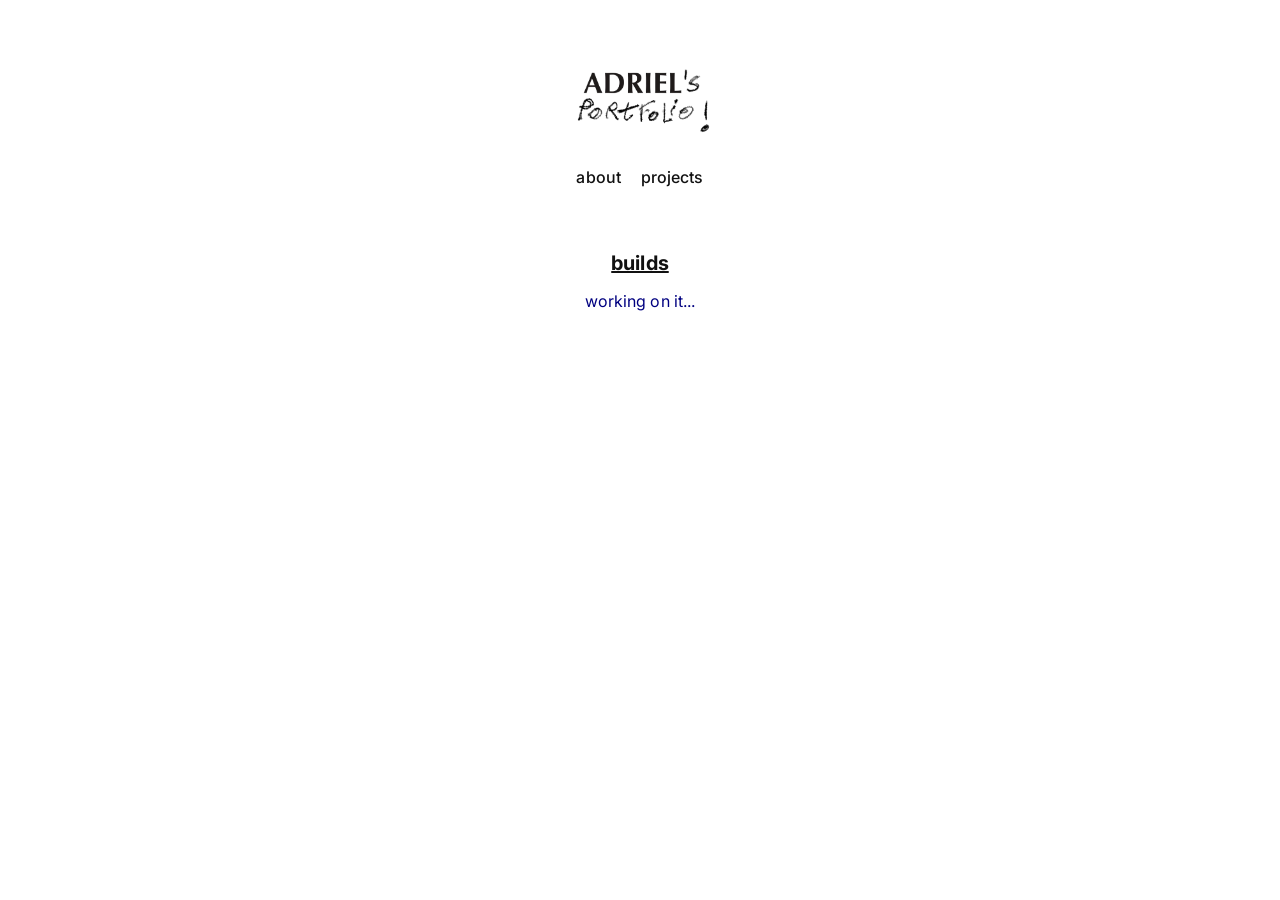
==== projects.html @ 5a6264ba "update" ====
<!DOCTYPE html>
<html lang="en">
<head>
  <meta charset="UTF-8" />
  <meta name="viewport" content="width=device-width, initial-scale=1.0" />
  <title>Projects – Adriel Hakiem</title>
  <link rel="preconnect" href="https://fonts.googleapis.com">
  <link rel="preconnect" href="https://fonts.gstatic.com" crossorigin>
  <link href="https://fonts.googleapis.com/css2?family=Inter:wght@300;400;500;600&display=swap" rel="stylesheet">
  <style>
    * {
      box-sizing: border-box;
      margin: 0;
      padding: 0;
    }
    body {
      font-family: 'Inter', system-ui, -apple-system, 'Segoe UI', Roboto, 'Helvetica Neue', Arial, sans-serif;
      -webkit-font-smoothing: antialiased;
      -moz-osx-font-smoothing: grayscale;
      background-color: #ffffff;
      color: #111111;
      display: flex;
      flex-direction: column;
      align-items: center;
      justify-content: flex-start;
      min-height: 100vh;
      padding-top: 3.5rem;
      text-align: center;
      text-transform: lowercase;
      letter-spacing: 0.005em;
    }
    .logo {
      max-width: 180px;
      height: auto;
      margin-bottom: 1.25rem;
    }
    nav {
      display: flex;
      gap: 1.25rem;
      margin-bottom: 2rem;
    }
    nav a {
      text-decoration: none;
      color: #111111;
      font-weight: 500;
      transition: opacity 0.2s ease;
    }
    nav a:hover {
      opacity: 0.7;
      text-decoration: none;
    }
    .section-title {
      font-size: 1.25rem;
      font-weight: bold;
      text-decoration: underline;
      margin: 2rem 0 1rem;
    }
    .entry {
      font-size: 1rem;
      margin-bottom: 2rem;
      color: #000080; /* navy */
    }

    @media (max-width: 768px) {
      body {
        padding-top: 3rem;
      }
      .logo {
        max-width: 138px;
        margin-bottom: 1rem;
      }
      nav {
        gap: 1rem;
        margin-bottom: 1.5rem;
      }
      .section-title {
        font-size: 1.1rem;
        margin: 1.5rem 0 1rem;
      }
      .entry {
        font-size: 0.95rem;
        margin-bottom: 1.5rem;
      }
    }
  </style>
</head>
<body>
  <img src="images/logo_transparent-2.png" alt="Adriel Hakiem Logo" class="logo">

  <nav>
    <a href="index.html">about</a>
    <a href="projects.html">projects</a>
  </nav>

  <div class="section-title">builds</div>
  <div class="entry">working on it...</div>
  <!-- writings section 
  <div class="section-title">writings</div>
  <div class="entry">working on it...</div>
  -->
</body>
</html>
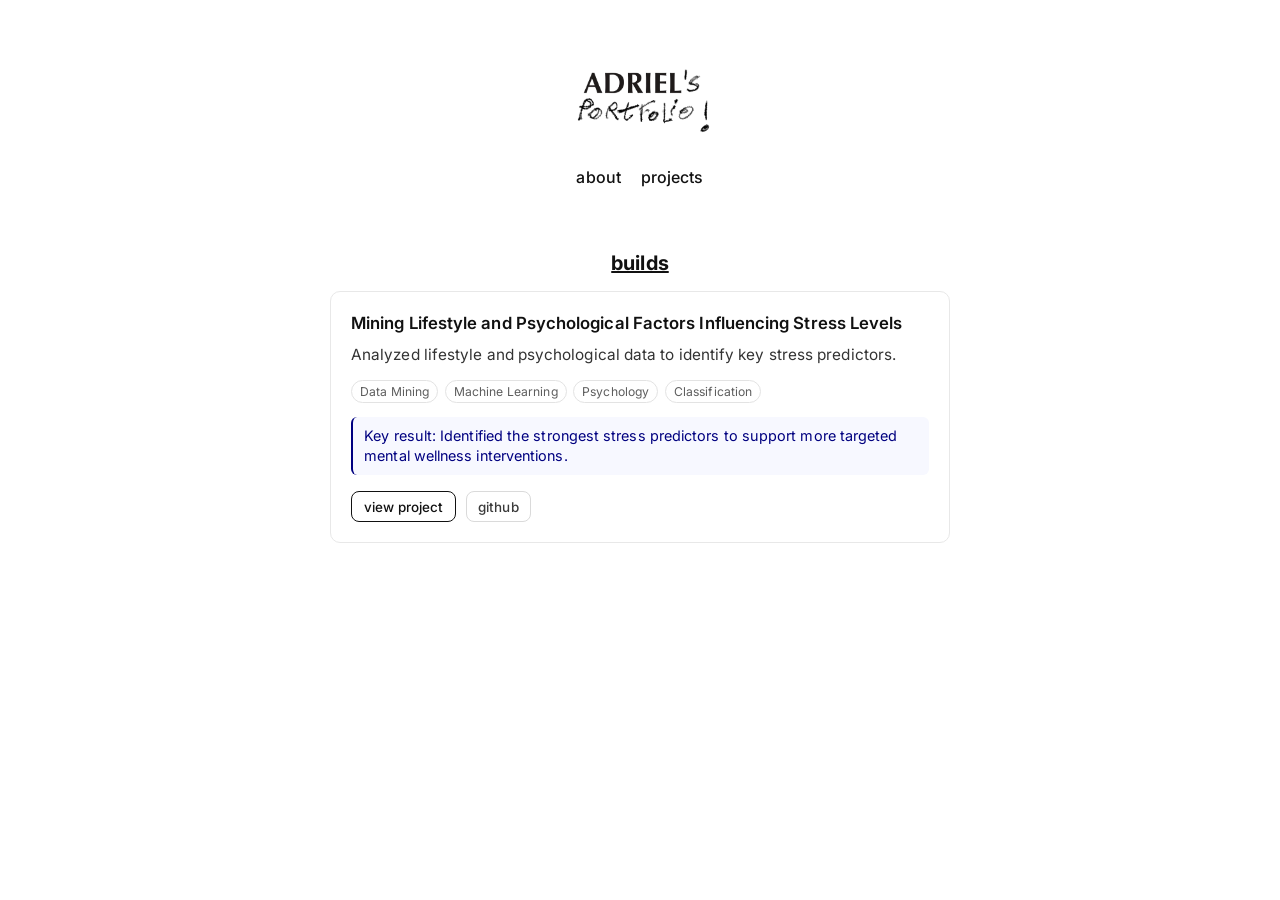
==== commit 723f49d8: "add first project display" ====
--- a/projects.html
+++ b/projects.html
@@ -60,6 +60,97 @@
       margin-bottom: 2rem;
       color: #000080; /* navy */
     }
+    .projects-wrap {
+      width: 100%;
+      max-width: 720px;
+      padding: 0 24px;
+      display: flex;
+      justify-content: center;
+    }
+    .project-card {
+      width: 100%;
+      max-width: 620px;
+      border: 1px solid #e8e8e8;
+      border-radius: 10px;
+      padding: 1.25rem;
+      text-align: left;
+      background: #ffffff;
+      color: #111111;
+    }
+    .project-title {
+      display: inline-block;
+      font-size: 1.05rem;
+      font-weight: 600;
+      text-decoration: none;
+      color: #111111;
+      text-transform: none;
+      margin-bottom: 0.55rem;
+      line-height: 1.35;
+      transition: opacity 0.2s ease;
+    }
+    .project-title:hover {
+      opacity: 0.75;
+    }
+    .project-desc {
+      font-size: 0.96rem;
+      color: #333333;
+      margin-bottom: 0.85rem;
+      text-transform: none;
+      line-height: 1.45;
+    }
+    .project-tags {
+      display: flex;
+      flex-wrap: wrap;
+      gap: 0.4rem;
+      margin-bottom: 0.9rem;
+    }
+    .project-tag {
+      font-size: 0.76rem;
+      color: #5e5e5e;
+      border: 1px solid #e3e3e3;
+      border-radius: 999px;
+      padding: 0.18rem 0.5rem;
+      text-transform: none;
+      letter-spacing: 0.01em;
+    }
+    .project-impact {
+      font-size: 0.9rem;
+      color: #000080;
+      background: #f7f8ff;
+      border-left: 2px solid #000080;
+      border-radius: 6px;
+      padding: 0.55rem 0.7rem;
+      margin-bottom: 1rem;
+      text-transform: none;
+      line-height: 1.4;
+    }
+    .project-actions {
+      display: flex;
+      gap: 0.6rem;
+      flex-wrap: wrap;
+    }
+    .project-btn {
+      text-decoration: none;
+      border: 1px solid #111111;
+      border-radius: 8px;
+      padding: 0.42rem 0.72rem;
+      font-size: 0.84rem;
+      font-weight: 500;
+      color: #111111;
+      transition: background-color 0.2s ease, color 0.2s ease, opacity 0.2s ease;
+    }
+    .project-btn:hover {
+      background: #111111;
+      color: #ffffff;
+    }
+    .project-btn.secondary {
+      border-color: #dadada;
+      color: #3b3b3b;
+    }
+    .project-btn.secondary:hover {
+      background: #f7f7f7;
+      color: #111111;
+    }
 
     @media (max-width: 768px) {
       body {
@@ -80,6 +171,18 @@
       .entry {
         font-size: 0.95rem;
         margin-bottom: 1.5rem;
+      }
+      .projects-wrap {
+        padding: 0 16px;
+      }
+      .project-card {
+        padding: 1rem;
+      }
+      .project-title {
+        font-size: 1rem;
+      }
+      .project-desc {
+        font-size: 0.92rem;
       }
     }
   </style>
@@ -93,7 +196,26 @@
   </nav>
 
   <div class="section-title">builds</div>
-  <div class="entry">working on it...</div>
+  <div class="projects-wrap">
+    <article class="project-card">
+      <a class="project-title" href="projects/stress-level-prediction.html">Mining Lifestyle and Psychological Factors Influencing Stress Levels</a>
+      <p class="project-desc">Analyzed lifestyle and psychological data to identify key stress predictors.</p>
+
+      <div class="project-tags">
+        <span class="project-tag">Data Mining</span>
+        <span class="project-tag">Machine Learning</span>
+        <span class="project-tag">Psychology</span>
+        <span class="project-tag">Classification</span>
+      </div>
+
+      <p class="project-impact">Key result: Identified the strongest stress predictors to support more targeted mental wellness interventions.</p>
+
+      <div class="project-actions">
+        <a class="project-btn" href="projects/stress-level-prediction.html">View Project</a>
+        <a class="project-btn secondary" href="https://github.com/adrielhakiiem" target="_blank" rel="noopener noreferrer">GitHub</a>
+      </div>
+    </article>
+  </div>
   <!-- writings section 
   <div class="section-title">writings</div>
   <div class="entry">working on it...</div>
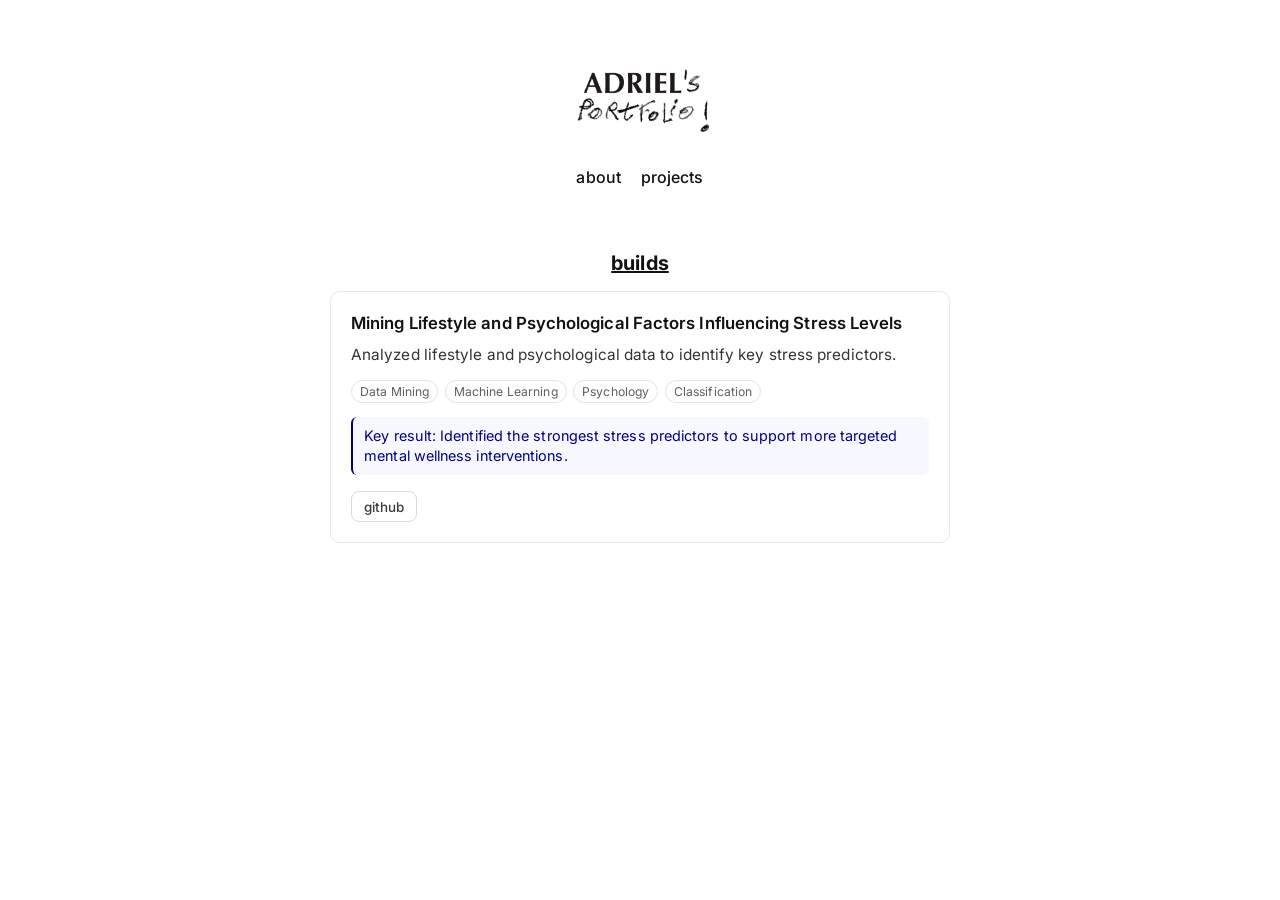
==== commit bf57edab: "update link to preview project" ====
--- a/projects.html
+++ b/projects.html
@@ -211,8 +211,8 @@
       <p class="project-impact">Key result: Identified the strongest stress predictors to support more targeted mental wellness interventions.</p>
 
       <div class="project-actions">
-        <a class="project-btn" href="projects/stress-level-prediction.html">View Project</a>
-        <a class="project-btn secondary" href="https://github.com/adrielhakiiem" target="_blank" rel="noopener noreferrer">GitHub</a>
+        <!-- <a class="project-btn" href="projects/stress-level-prediction.html">View Project</a> -->
+        <a class="project-btn secondary" href="https://github.com/adrielhakiiem/stress-wellbeing-explorer" target="_blank" rel="noopener noreferrer">GitHub</a>
       </div>
     </article>
   </div>
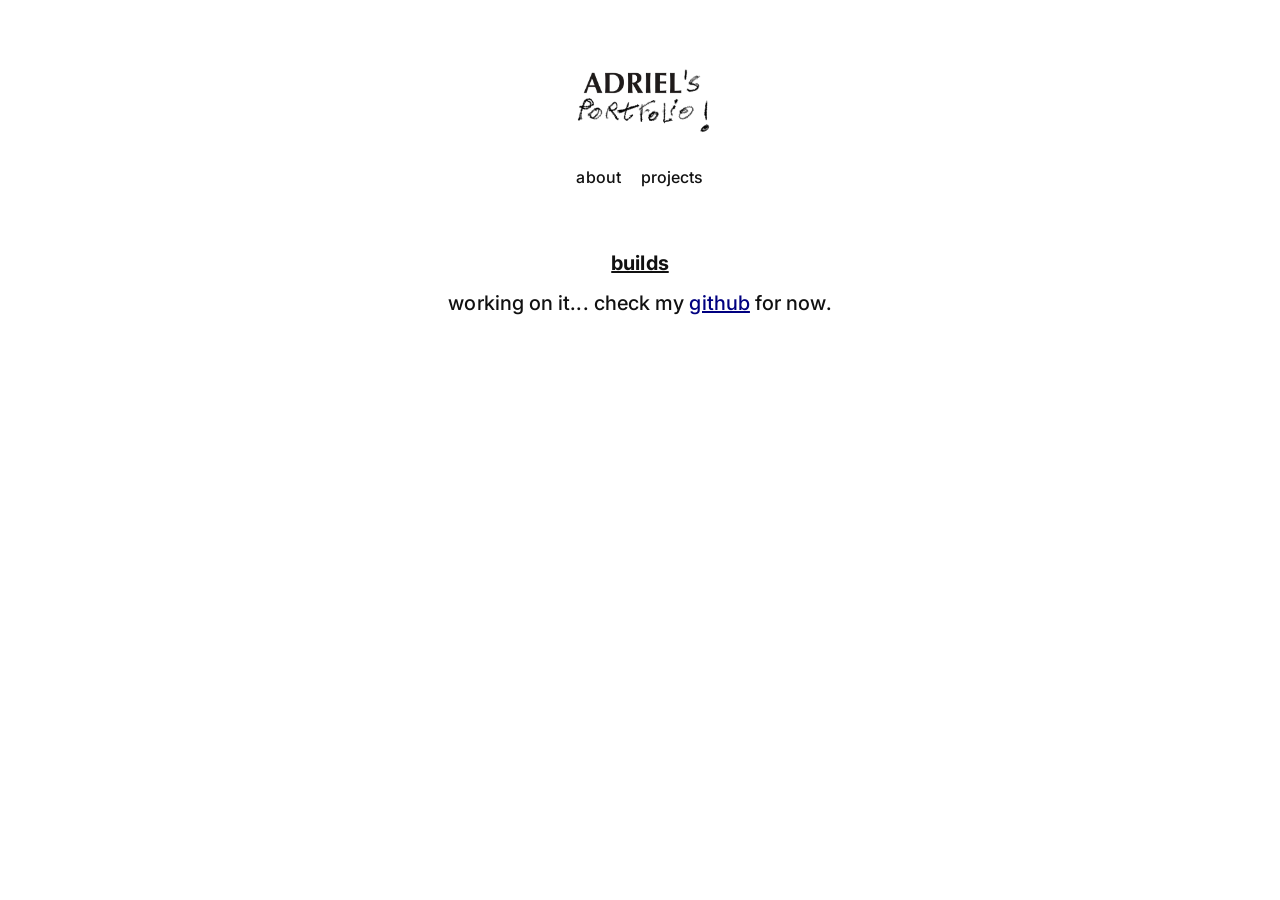
==== commit 5b598e29: "added guestbook, deleted stress-level-prediction, and added server.js for guestbook functionality" ====
--- a/projects.html
+++ b/projects.html
@@ -197,28 +197,9 @@
 
   <div class="section-title">builds</div>
   <div class="projects-wrap">
-    <article class="project-card">
-      <a class="project-title" href="projects/stress-level-prediction.html">Mining Lifestyle and Psychological Factors Influencing Stress Levels</a>
-      <p class="project-desc">Analyzed lifestyle and psychological data to identify key stress predictors.</p>
-
-      <div class="project-tags">
-        <span class="project-tag">Data Mining</span>
-        <span class="project-tag">Machine Learning</span>
-        <span class="project-tag">Psychology</span>
-        <span class="project-tag">Classification</span>
-      </div>
-
-      <p class="project-impact">Key result: Identified the strongest stress predictors to support more targeted mental wellness interventions.</p>
-
-      <div class="project-actions">
-        <!-- <a class="project-btn" href="projects/stress-level-prediction.html">View Project</a> -->
-        <a class="project-btn secondary" href="https://github.com/adrielhakiiem/stress-wellbeing-explorer" target="_blank" rel="noopener noreferrer">GitHub</a>
-      </div>
-    </article>
+    <p style="font-size: 1.25rem; font-weight: 500; color: #111111;">
+      working on it... check my <a href="https://github.com/adrielhakiiem" target="_blank" rel="noopener noreferrer" style="color: #000080; text-decoration: underline;">GitHub</a> for now.
+    </p>
   </div>
-  <!-- writings section 
-  <div class="section-title">writings</div>
-  <div class="entry">working on it...</div>
-  -->
 </body>
 </html>
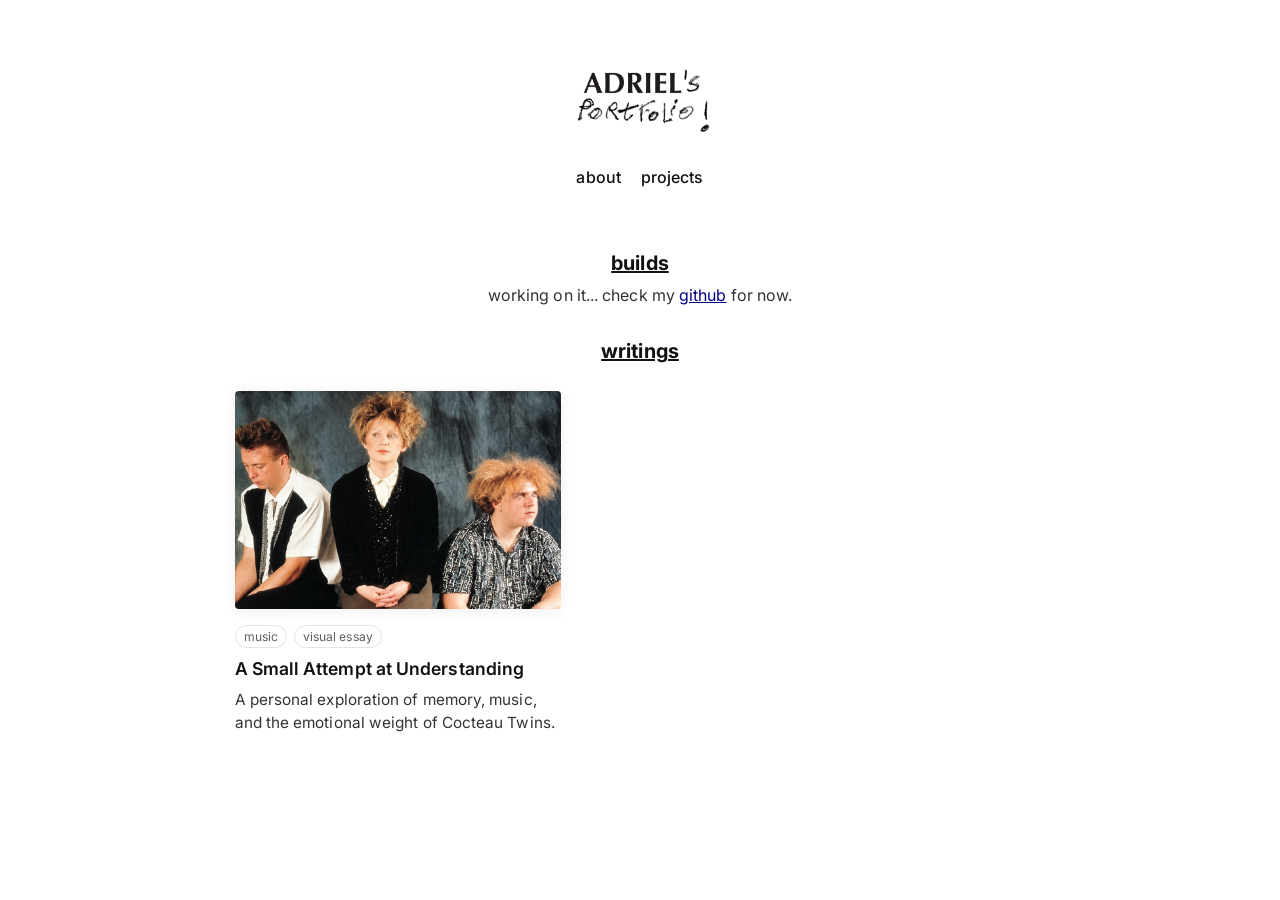
==== commit 602d1ad5: "changed visuals + added writings section + future article" ====
--- a/projects.html
+++ b/projects.html
@@ -64,8 +64,27 @@
       width: 100%;
       max-width: 720px;
       padding: 0 24px;
-      display: flex;
-      justify-content: center;
+      text-align: center;
+    }
+    .projects-wrap .section-title {
+      text-align: center;
+    }
+    .section-header {
+      text-align: center;
+    }
+    .section-header .section-title {
+      margin-bottom: 0.5rem;
+    }
+    .projects-status {
+      font-size: 1rem;
+      font-weight: 400;
+      color: #333333;
+      line-height: 1.5;
+      margin-bottom: 0;
+    }
+    .projects-status a {
+      color: #000080;
+      text-decoration: underline;
     }
     .project-card {
       width: 100%;
@@ -152,6 +171,95 @@
       color: #111111;
     }
 
+    .writings-wrap {
+      width: 100%;
+      max-width: 960px;
+      padding: 0 24px 4rem;
+      text-align: left;
+    }
+    .writings-wrap .section-title {
+      text-align: center;
+    }
+    .writings-grid {
+      display: grid;
+      grid-template-columns: repeat(2, 1fr);
+      gap: 3rem 3.5rem;
+      list-style: none;
+      justify-items: center;
+    }
+    .writing-card {
+      width: 82%;
+      max-width: 380px;
+      padding: 0.75rem;
+      border-radius: 4px;
+      transition: transform 0.3s ease, box-shadow 0.3s ease;
+    }
+    .writing-card:hover {
+      transform: translateY(-4px);
+    }
+    .writing-card-link {
+      display: block;
+      width: 100%;
+      max-width: 100%;
+      margin: 0 auto;
+      text-decoration: none;
+      color: inherit;
+      text-transform: none;
+    }
+    .writing-card-link:focus-visible {
+      outline: 2px solid #000080;
+      outline-offset: 4px;
+      border-radius: 4px;
+    }
+    .writing-card-image {
+      aspect-ratio: 3 / 2;
+      overflow: hidden;
+      border-radius: 4px;
+      box-shadow: 0 2px 14px rgba(0, 0, 0, 0.07);
+      margin-bottom: 1rem;
+      background: #f4f4f4;
+    }
+    .writing-card-image img {
+      width: 100%;
+      height: 100%;
+      object-fit: cover;
+      object-position: center center;
+      display: block;
+      transition: transform 0.45s ease;
+    }
+    .writing-card-image img.writing-cover--cocteau {
+      object-position: center 28%;
+    }
+    .writing-card:hover .writing-card-image img {
+      transform: scale(1.05);
+    }
+    .writing-tags {
+      display: flex;
+      flex-wrap: wrap;
+      gap: 0.4rem;
+      margin-bottom: 0.55rem;
+    }
+    .writing-tag {
+      font-size: 0.76rem;
+      color: #5e5e5e;
+      border: 1px solid #e3e3e3;
+      border-radius: 999px;
+      padding: 0.18rem 0.5rem;
+      letter-spacing: 0.01em;
+    }
+    .writing-title {
+      font-size: 1.1rem;
+      font-weight: 600;
+      color: #111111;
+      line-height: 1.35;
+      margin-bottom: 0.45rem;
+    }
+    .writing-desc {
+      font-size: 0.96rem;
+      color: #333333;
+      line-height: 1.5;
+    }
+
     @media (max-width: 768px) {
       body {
         padding-top: 3rem;
@@ -175,6 +283,9 @@
       .projects-wrap {
         padding: 0 16px;
       }
+      .projects-status {
+        font-size: 1.1rem;
+      }
       .project-card {
         padding: 1rem;
       }
@@ -182,6 +293,24 @@
         font-size: 1rem;
       }
       .project-desc {
+        font-size: 0.92rem;
+      }
+      .writings-wrap {
+        padding: 0 16px 3rem;
+      }
+      .writings-grid {
+        grid-template-columns: 1fr;
+        gap: 2.5rem;
+      }
+      .writing-card {
+        width: 84%;
+        max-width: 320px;
+        padding: 0.5rem;
+      }
+      .writing-title {
+        font-size: 1.05rem;
+      }
+      .writing-desc {
         font-size: 0.92rem;
       }
     }
@@ -195,11 +324,34 @@
     <a href="projects.html">projects</a>
   </nav>
 
-  <div class="section-title">builds</div>
-  <div class="projects-wrap">
-    <p style="font-size: 1.25rem; font-weight: 500; color: #111111;">
-      working on it... check my <a href="https://github.com/adrielhakiiem" target="_blank" rel="noopener noreferrer" style="color: #000080; text-decoration: underline;">GitHub</a> for now.
-    </p>
-  </div>
+  <section class="projects-wrap" aria-labelledby="projects-heading">
+    <header class="section-header">
+      <h2 id="projects-heading" class="section-title">builds</h2>
+      <p class="projects-status">
+        working on it... check my <a href="https://github.com/adrielhakiiem" target="_blank" rel="noopener noreferrer">GitHub</a> for now.
+      </p>
+    </header>
+  </section>
+
+  <section class="writings-wrap" aria-labelledby="writings-heading">
+    <h2 id="writings-heading" class="section-title">writings</h2>
+    <ul class="writings-grid">
+      <li class="writing-card">
+        <article>
+          <a class="writing-card-link" href="#">
+            <div class="writing-card-image">
+              <img class="writing-cover--cocteau" src="images/cocteau-twins.PNG" alt="Photograph of Cocteau Twins band members seated in a studio, NYC 1985" width="480" height="320" loading="lazy">
+            </div>
+            <p class="writing-tags">
+              <span class="writing-tag">music</span>
+              <span class="writing-tag">visual essay</span>
+            </p>
+            <h3 class="writing-title">A Small Attempt at Understanding</h3>
+            <p class="writing-desc">A personal exploration of memory, music, and the emotional weight of Cocteau Twins.</p>
+          </a>
+        </article>
+      </li>
+    </ul>
+  </section>
 </body>
 </html>
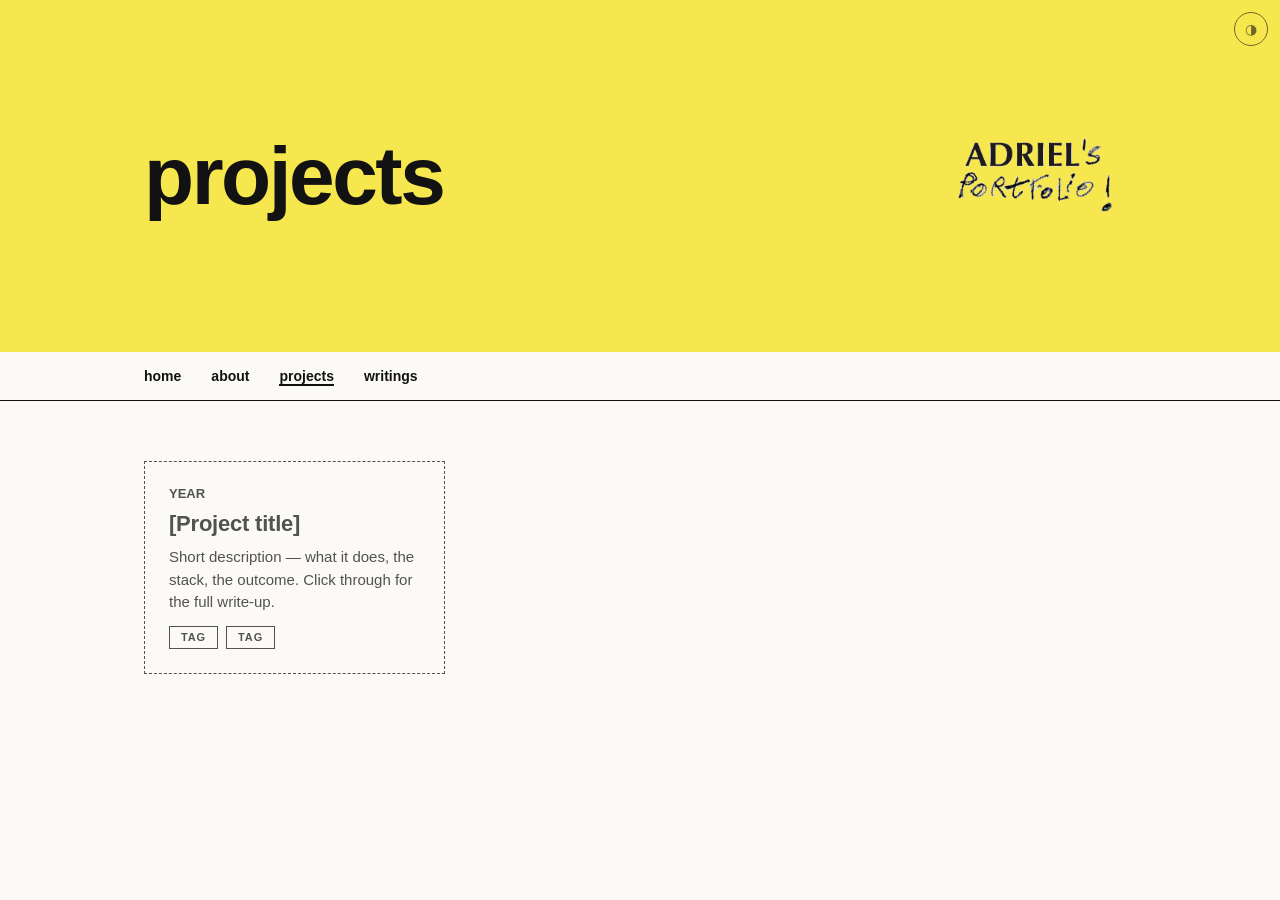
==== commit 4bd0dcfe: "Redesign portfolio" ====
--- a/projects.html
+++ b/projects.html
@@ -1,357 +1,119 @@
-<!DOCTYPE html>
+<!doctype html>
 <html lang="en">
 <head>
-  <meta charset="UTF-8" />
-  <meta name="viewport" content="width=device-width, initial-scale=1.0" />
-  <title>Projects – Adriel Hakiem</title>
-  <link rel="preconnect" href="https://fonts.googleapis.com">
-  <link rel="preconnect" href="https://fonts.gstatic.com" crossorigin>
-  <link href="https://fonts.googleapis.com/css2?family=Inter:wght@300;400;500;600&display=swap" rel="stylesheet">
-  <style>
-    * {
-      box-sizing: border-box;
-      margin: 0;
-      padding: 0;
-    }
-    body {
-      font-family: 'Inter', system-ui, -apple-system, 'Segoe UI', Roboto, 'Helvetica Neue', Arial, sans-serif;
-      -webkit-font-smoothing: antialiased;
-      -moz-osx-font-smoothing: grayscale;
-      background-color: #ffffff;
-      color: #111111;
-      display: flex;
-      flex-direction: column;
-      align-items: center;
-      justify-content: flex-start;
-      min-height: 100vh;
-      padding-top: 3.5rem;
-      text-align: center;
-      text-transform: lowercase;
-      letter-spacing: 0.005em;
-    }
-    .logo {
-      max-width: 180px;
-      height: auto;
-      margin-bottom: 1.25rem;
-    }
-    nav {
-      display: flex;
-      gap: 1.25rem;
-      margin-bottom: 2rem;
-    }
-    nav a {
-      text-decoration: none;
-      color: #111111;
-      font-weight: 500;
-      transition: opacity 0.2s ease;
-    }
-    nav a:hover {
-      opacity: 0.7;
-      text-decoration: none;
-    }
-    .section-title {
-      font-size: 1.25rem;
-      font-weight: bold;
-      text-decoration: underline;
-      margin: 2rem 0 1rem;
-    }
-    .entry {
-      font-size: 1rem;
-      margin-bottom: 2rem;
-      color: #000080; /* navy */
-    }
-    .projects-wrap {
-      width: 100%;
-      max-width: 720px;
-      padding: 0 24px;
-      text-align: center;
-    }
-    .projects-wrap .section-title {
-      text-align: center;
-    }
-    .section-header {
-      text-align: center;
-    }
-    .section-header .section-title {
-      margin-bottom: 0.5rem;
-    }
-    .projects-status {
-      font-size: 1rem;
-      font-weight: 400;
-      color: #333333;
-      line-height: 1.5;
-      margin-bottom: 0;
-    }
-    .projects-status a {
-      color: #000080;
-      text-decoration: underline;
-    }
-    .project-card {
-      width: 100%;
-      max-width: 620px;
-      border: 1px solid #e8e8e8;
-      border-radius: 10px;
-      padding: 1.25rem;
-      text-align: left;
-      background: #ffffff;
-      color: #111111;
-    }
-    .project-title {
-      display: inline-block;
-      font-size: 1.05rem;
-      font-weight: 600;
-      text-decoration: none;
-      color: #111111;
-      text-transform: none;
-      margin-bottom: 0.55rem;
-      line-height: 1.35;
-      transition: opacity 0.2s ease;
-    }
-    .project-title:hover {
-      opacity: 0.75;
-    }
-    .project-desc {
-      font-size: 0.96rem;
-      color: #333333;
-      margin-bottom: 0.85rem;
-      text-transform: none;
-      line-height: 1.45;
-    }
-    .project-tags {
-      display: flex;
-      flex-wrap: wrap;
-      gap: 0.4rem;
-      margin-bottom: 0.9rem;
-    }
-    .project-tag {
-      font-size: 0.76rem;
-      color: #5e5e5e;
-      border: 1px solid #e3e3e3;
-      border-radius: 999px;
-      padding: 0.18rem 0.5rem;
-      text-transform: none;
-      letter-spacing: 0.01em;
-    }
-    .project-impact {
-      font-size: 0.9rem;
-      color: #000080;
-      background: #f7f8ff;
-      border-left: 2px solid #000080;
-      border-radius: 6px;
-      padding: 0.55rem 0.7rem;
-      margin-bottom: 1rem;
-      text-transform: none;
-      line-height: 1.4;
-    }
-    .project-actions {
-      display: flex;
-      gap: 0.6rem;
-      flex-wrap: wrap;
-    }
-    .project-btn {
-      text-decoration: none;
-      border: 1px solid #111111;
-      border-radius: 8px;
-      padding: 0.42rem 0.72rem;
-      font-size: 0.84rem;
-      font-weight: 500;
-      color: #111111;
-      transition: background-color 0.2s ease, color 0.2s ease, opacity 0.2s ease;
-    }
-    .project-btn:hover {
-      background: #111111;
-      color: #ffffff;
-    }
-    .project-btn.secondary {
-      border-color: #dadada;
-      color: #3b3b3b;
-    }
-    .project-btn.secondary:hover {
-      background: #f7f7f7;
-      color: #111111;
-    }
+<meta charset="utf-8">
+<meta name="viewport" content="width=device-width, initial-scale=1, viewport-fit=cover">
+<title>Projects — Adriel</title>
+<style>
+  *{box-sizing:border-box}
+  :root{
+    --bg:#FBFAF7; --fg:#121212; --line:#121212;
+    --head:#F7E74F; --on-head:#121212;
+    --sans:'Helvetica Neue',Helvetica,Arial,sans-serif; --maxw:1040px;
+  }
+  @media (prefers-color-scheme:dark){ :root:not([data-theme="light"]){ --bg:#0E0E10; --fg:#ECEAE4; --line:#ECEAE4; color-scheme:dark; }}
+  :root[data-theme="dark"]{ --bg:#0E0E10; --fg:#ECEAE4; --line:#ECEAE4; color-scheme:dark; }
+  html,body{ margin:0; padding:0; }
+  body{ background:var(--bg); color:var(--fg); font-family:var(--sans); min-height:100%; }
+  img{ max-width:100%; }
+  a{ color:inherit; }
 
-    .writings-wrap {
-      width: 100%;
-      max-width: 960px;
-      padding: 0 24px 4rem;
-      text-align: left;
-    }
-    .writings-wrap .section-title {
-      text-align: center;
-    }
-    .writings-grid {
-      display: grid;
-      grid-template-columns: repeat(2, 1fr);
-      gap: 3rem 3.5rem;
-      list-style: none;
-      justify-items: center;
-    }
-    .writing-card {
-      width: 82%;
-      max-width: 380px;
-      padding: 0.75rem;
-      border-radius: 4px;
-      transition: transform 0.3s ease, box-shadow 0.3s ease;
-    }
-    .writing-card:hover {
-      transform: translateY(-4px);
-    }
-    .writing-card-link {
-      display: block;
-      width: 100%;
-      max-width: 100%;
-      margin: 0 auto;
-      text-decoration: none;
-      color: inherit;
-      text-transform: none;
-    }
-    .writing-card-link:focus-visible {
-      outline: 2px solid #000080;
-      outline-offset: 4px;
-      border-radius: 4px;
-    }
-    .writing-card-image {
-      aspect-ratio: 3 / 2;
-      overflow: hidden;
-      border-radius: 4px;
-      box-shadow: 0 2px 14px rgba(0, 0, 0, 0.07);
-      margin-bottom: 1rem;
-      background: #f4f4f4;
-    }
-    .writing-card-image img {
-      width: 100%;
-      height: 100%;
-      object-fit: cover;
-      object-position: center center;
-      display: block;
-      transition: transform 0.45s ease;
-    }
-    .writing-card-image img.writing-cover--cocteau {
-      object-position: center 28%;
-    }
-    .writing-card:hover .writing-card-image img {
-      transform: scale(1.05);
-    }
-    .writing-tags {
-      display: flex;
-      flex-wrap: wrap;
-      gap: 0.4rem;
-      margin-bottom: 0.55rem;
-    }
-    .writing-tag {
-      font-size: 0.76rem;
-      color: #5e5e5e;
-      border: 1px solid #e3e3e3;
-      border-radius: 999px;
-      padding: 0.18rem 0.5rem;
-      letter-spacing: 0.01em;
-    }
-    .writing-title {
-      font-size: 1.1rem;
-      font-weight: 600;
-      color: #111111;
-      line-height: 1.35;
-      margin-bottom: 0.45rem;
-    }
-    .writing-desc {
-      font-size: 0.96rem;
-      color: #333333;
-      line-height: 1.5;
-    }
+  .hero{ background:var(--head); color:var(--on-head); width:100%; }
+  .hero__in{ max-width:var(--maxw); margin:0 auto; display:flex; align-items:center; justify-content:space-between; gap:clamp(16px,4vw,40px);
+    padding-block:clamp(38px,9vw,82px); padding-left:max(24px,env(safe-area-inset-left,0px)); padding-right:max(24px,env(safe-area-inset-right,0px)); }
+  .hero__title{ font-size:clamp(38px,9vw,82px); font-weight:800; letter-spacing:-.03em; line-height:.95; overflow-wrap:anywhere; }
+  .hero__logo{ width:clamp(110px,22vw,210px); height:auto; flex-shrink:0; display:block; }
 
-    @media (max-width: 768px) {
-      body {
-        padding-top: 3rem;
-      }
-      .logo {
-        max-width: 138px;
-        margin-bottom: 1rem;
-      }
-      nav {
-        gap: 1rem;
-        margin-bottom: 1.5rem;
-      }
-      .section-title {
-        font-size: 1.1rem;
-        margin: 1.5rem 0 1rem;
-      }
-      .entry {
-        font-size: 0.95rem;
-        margin-bottom: 1.5rem;
-      }
-      .projects-wrap {
-        padding: 0 16px;
-      }
-      .projects-status {
-        font-size: 1.1rem;
-      }
-      .project-card {
-        padding: 1rem;
-      }
-      .project-title {
-        font-size: 1rem;
-      }
-      .project-desc {
-        font-size: 0.92rem;
-      }
-      .writings-wrap {
-        padding: 0 16px 3rem;
-      }
-      .writings-grid {
-        grid-template-columns: 1fr;
-        gap: 2.5rem;
-      }
-      .writing-card {
-        width: 84%;
-        max-width: 320px;
-        padding: 0.5rem;
-      }
-      .writing-title {
-        font-size: 1.05rem;
-      }
-      .writing-desc {
-        font-size: 0.92rem;
-      }
-    }
-  </style>
+  .bar{ border-bottom:1px solid var(--line); }
+  .bar__in{ max-width:var(--maxw); margin:0 auto; display:flex; gap:clamp(16px,4vw,30px); flex-wrap:wrap; padding-block:14px;
+    padding-left:max(24px,env(safe-area-inset-left,0px)); padding-right:max(24px,env(safe-area-inset-right,0px)); }
+  .bar a{ font-size:14px; font-weight:600; text-decoration:none; position:relative; padding:2px 0; }
+  .bar a::after{ content:""; position:absolute; left:0; right:100%; bottom:0; height:1.5px; background:var(--fg); transition:right .16s ease; }
+  .bar a:hover::after, .bar a:focus-visible::after, .bar a[aria-current]::after{ right:0; }
+  .bar a[aria-current]{ font-weight:800; }
+  .bar a:focus-visible{ outline:none; }
+
+  .wrap{ max-width:var(--maxw); margin:0 auto; padding-block:clamp(34px,6vw,60px);
+    padding-left:max(24px,env(safe-area-inset-left,0px)); padding-right:max(24px,env(safe-area-inset-right,0px)); }
+
+  /* listing grid + cards */
+  .grid{ display:grid; grid-template-columns:repeat(auto-fill,minmax(300px,1fr)); gap:clamp(28px,4vw,44px); }
+  .item{ display:flex; flex-direction:column; align-items:flex-start; gap:10px; min-width:0; text-decoration:none; color:inherit; }
+  .item--empty{ border:1.5px dashed var(--line); padding:clamp(18px,3vw,24px); opacity:.72; transition:opacity .15s ease; }
+  .item--empty:hover, .item--empty:focus-visible{ opacity:1; outline:none; }
+  .item__year{ font-size:13px; font-weight:700; }
+  .item__title{ font-size:clamp(18px,2.4vw,22px); font-weight:700; line-height:1.15; letter-spacing:-.01em; }
+  .item__desc{ font-size:15px; font-weight:400; line-height:1.5; }
+  .tags{ display:flex; flex-wrap:wrap; gap:8px; margin-top:2px; }
+  .tag{ font-size:11px; font-weight:700; letter-spacing:.08em; text-transform:uppercase; border:1px solid var(--line); padding:5px 11px; line-height:1; }
+
+  /* prose (about + detail pages) */
+  .doc{ max-width:680px; display:flex; flex-direction:column; gap:22px; }
+  .doc p{ font-size:clamp(16px,2.1vw,18px); line-height:1.6; font-weight:400; }
+  .doc a{ font-weight:600; text-decoration:underline; text-underline-offset:3px; }
+  .doc__quote{ border-left:3px solid var(--head); padding-left:20px; font-size:clamp(18px,2.4vw,21px); line-height:1.45; font-weight:500; }
+  .doc__quote cite{ display:block; margin-top:12px; font-size:15px; font-weight:600; font-style:normal; }
+  .doc__meta{ font-size:14px; font-weight:600; opacity:.85; }
+  .back{ margin-bottom:26px; }
+  .back a{ font-size:14px; font-weight:700; text-decoration:none; }
+  .back a:hover{ text-decoration:underline; text-underline-offset:3px; }
+
+  .theme{ position:fixed; top:env(safe-area-inset-top,0px); right:0; margin:12px; margin-right:max(12px,env(safe-area-inset-right,0px));
+    width:34px; height:34px; border-radius:50%; border:1px solid currentColor; background:transparent; color:var(--on-head);
+    opacity:.6; cursor:pointer; font-size:14px; line-height:1; display:grid; place-items:center; transition:opacity .15s ease; z-index:5; }
+  .theme:hover{ opacity:1; }
+  @media (prefers-reduced-motion:reduce){ *{transition:none!important} }
+</style>
 </head>
 <body>
-  <img src="images/logo_transparent-2.png" alt="Adriel Hakiem Logo" class="logo">
 
-  <nav>
-    <a href="index.html">about</a>
-    <a href="projects.html">projects</a>
-  </nav>
+<button class="theme" id="theme" aria-label="Toggle light / dark">◑</button>
 
-  <section class="projects-wrap" aria-labelledby="projects-heading">
-    <header class="section-header">
-      <h2 id="projects-heading" class="section-title">builds</h2>
-      <p class="projects-status">
-        working on it... check my <a href="https://github.com/adrielhakiiem" target="_blank" rel="noopener noreferrer">GitHub</a> for now.
-      </p>
-    </header>
-  </section>
+<header class="hero">
+  <div class="hero__in">
+    <h1 class="hero__title">projects</h1>
+    <img class="hero__logo" src="[data-uri]" alt="Adriel's Portfolio">
+  </div>
+</header>
 
-  <section class="writings-wrap" aria-labelledby="writings-heading">
-    <h2 id="writings-heading" class="section-title">writings</h2>
-    <ul class="writings-grid">
-      <li class="writing-card">
-        <article>
-          <a class="writing-card-link" href="#">
-            <div class="writing-card-image">
-              <img class="writing-cover--cocteau" src="images/cocteau-twins.PNG" alt="Photograph of Cocteau Twins band members seated in a studio, NYC 1985" width="480" height="320" loading="lazy">
-            </div>
-            <p class="writing-tags">
-              <span class="writing-tag">music</span>
-              <span class="writing-tag">visual essay</span>
-            </p>
-            <h3 class="writing-title">A Small Attempt at Understanding</h3>
-            <p class="writing-desc">A personal exploration of memory, music, and the emotional weight of Cocteau Twins.</p>
-          </a>
-        </article>
-      </li>
-    </ul>
-  </section>
+<nav class="bar">
+  <div class="bar__in">
+    <a href="index.html">home</a>
+    <a href="about.html">about</a>
+    <a href="projects.html" aria-current="page">projects</a>
+    <a href="writings.html">writings</a>
+  </div>
+</nav>
+
+<main class="wrap">
+  <!-- ADD A PROJECT:
+       1. Copy project1.html inside the /projects/ folder to project2.html (etc.) and write your project in it.
+       2. Duplicate the <a class="item"> card below, point its href at the new file, and fill in year / title / description / tags. -->
+  <div class="grid">
+
+    <a class="item item--empty" href="projects/project1.html">
+      <div class="item__year">YEAR</div>
+      <div class="item__title">[Project title]</div>
+      <div class="item__desc">Short description — what it does, the stack, the outcome. Click through for the full write-up.</div>
+      <div class="tags"><span class="tag">Tag</span><span class="tag">Tag</span></div>
+    </a>
+
+  </div>
+</main>
+
+<script>
+  (function(){
+    var root=document.documentElement, btn=document.getElementById('theme');
+    var saved; try{ saved=localStorage.getItem('adriel-theme'); }catch(e){}
+    if(saved){ root.setAttribute('data-theme',saved); }
+    btn.addEventListener('click',function(){
+      var cur=root.getAttribute('data-theme');
+      var isDark = cur ? cur==='dark' : matchMedia('(prefers-color-scheme:dark)').matches;
+      var next = isDark ? 'light' : 'dark';
+      root.setAttribute('data-theme',next);
+      try{ localStorage.setItem('adriel-theme',next); }catch(e){}
+    });
+  })();
+</script>
 </body>
 </html>
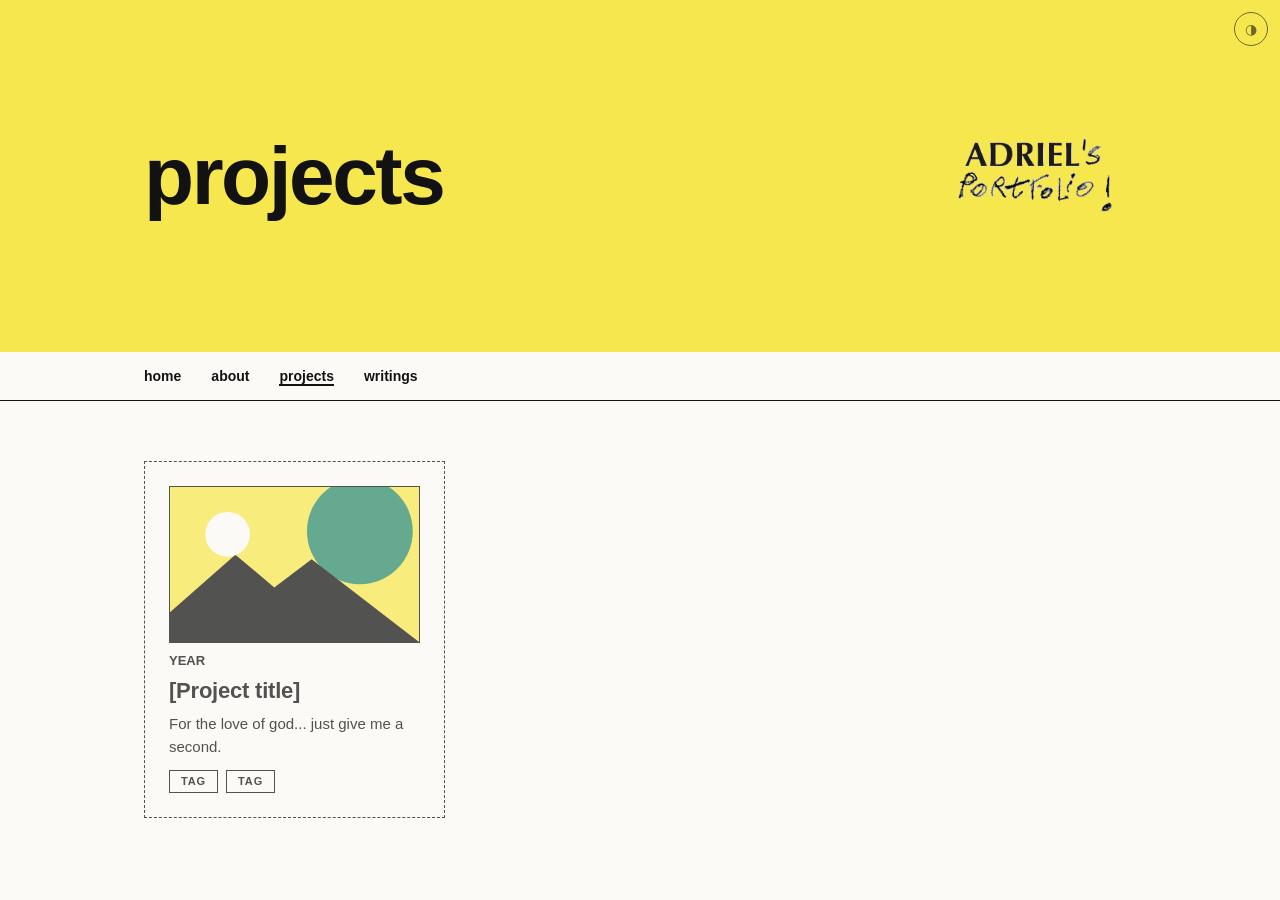
==== commit 23b5a023: "refresh" ====
--- a/projects.html
+++ b/projects.html
@@ -39,6 +39,7 @@
   /* listing grid + cards */
   .grid{ display:grid; grid-template-columns:repeat(auto-fill,minmax(300px,1fr)); gap:clamp(28px,4vw,44px); }
   .item{ display:flex; flex-direction:column; align-items:flex-start; gap:10px; min-width:0; text-decoration:none; color:inherit; }
+  .item__image{ display:block; width:100%; aspect-ratio:16/10; object-fit:cover; border:1px solid var(--line); background:var(--head); }
   .item--empty{ border:1.5px dashed var(--line); padding:clamp(18px,3vw,24px); opacity:.72; transition:opacity .15s ease; }
   .item--empty:hover, .item--empty:focus-visible{ opacity:1; outline:none; }
   .item__year{ font-size:13px; font-weight:700; }
@@ -88,13 +89,15 @@
 <main class="wrap">
   <!-- ADD A PROJECT:
        1. Copy project1.html inside the /projects/ folder to project2.html (etc.) and write your project in it.
-       2. Duplicate the <a class="item"> card below, point its href at the new file, and fill in year / title / description / tags. -->
+       2. Duplicate the <a class="item"> card below, point its href at the new file, and fill in year / title / description / tags.
+       3. Replace the image src with your project's thumbnail. -->
   <div class="grid">
 
     <a class="item item--empty" href="projects/project1.html">
+      <img class="item__image" src="assets/card-placeholder.svg" alt="">
       <div class="item__year">YEAR</div>
       <div class="item__title">[Project title]</div>
-      <div class="item__desc">Short description — what it does, the stack, the outcome. Click through for the full write-up.</div>
+      <div class="item__desc">For the love of god... just give me a second.</div>
       <div class="tags"><span class="tag">Tag</span><span class="tag">Tag</span></div>
     </a>
 
